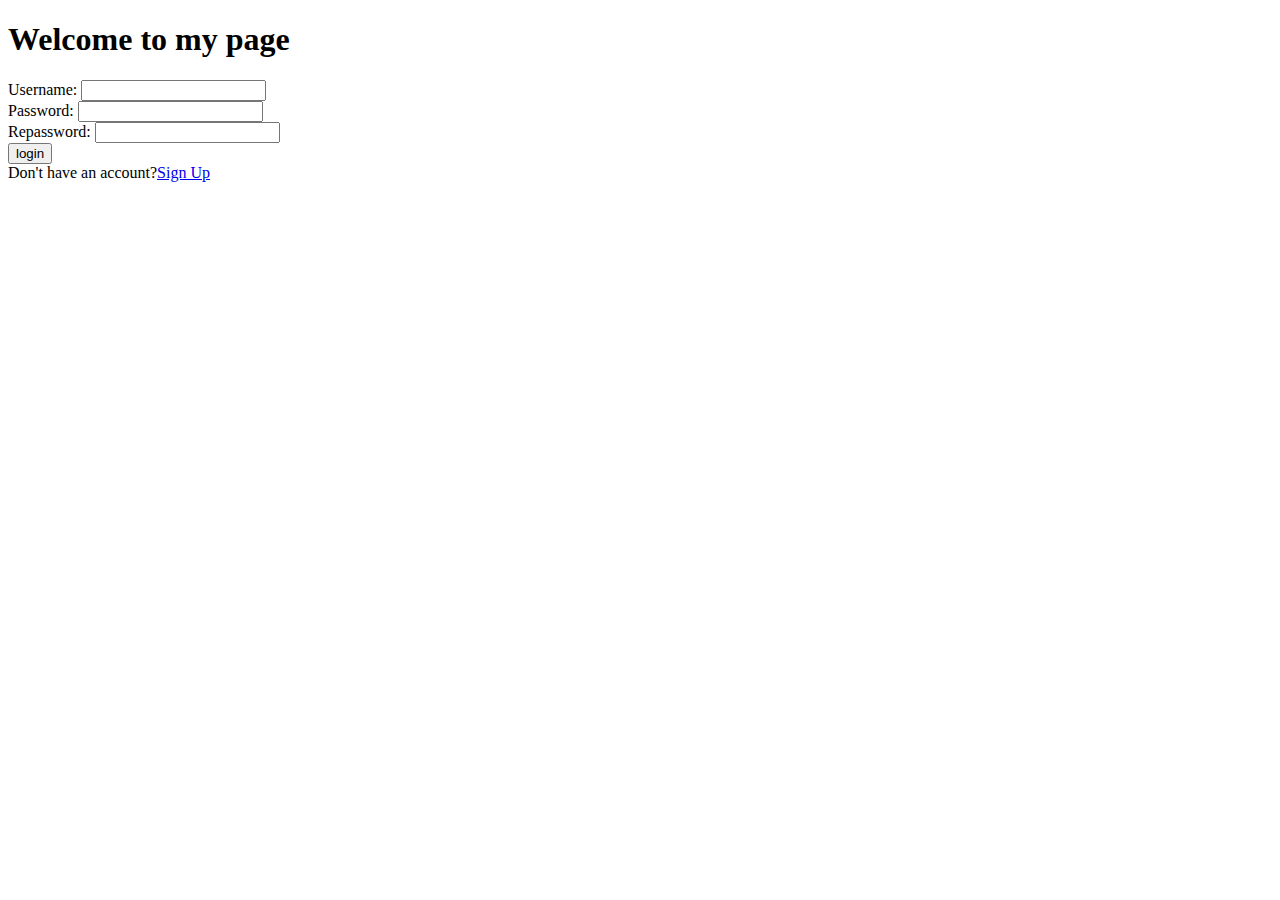
==== templates/index.html @ 28cc53ad "built basic login and signup" ====
<!DOCTYPE html>
<html lang="en">
<head>
    <meta charset="UTF-8">
    <meta name="viewport" content="width=device-width, initial-scale=1.0">
    <title>Home Page</title>
</head>
<body>
    <h1>Welcome to my page</h1>
    <form>
        <div>
            <label for = "username">Username: </label>
            <input type="text" name="username" id="username" required>
        </div>

        <div>
            <label for = "password">Password: </label>
            <input type="password" name="password" id="password" required>
        </div>

        <div>
            <label for = "repassword">Repassword: </label>
            <input type="repassword" name="repassword" id="repassword" required>
        </div>

        <div>
            <input type="submit" value="login">
        </div>
    </form>
    Don't have an account?<a href = "/signup">Sign Up</a>
</body>
</html>
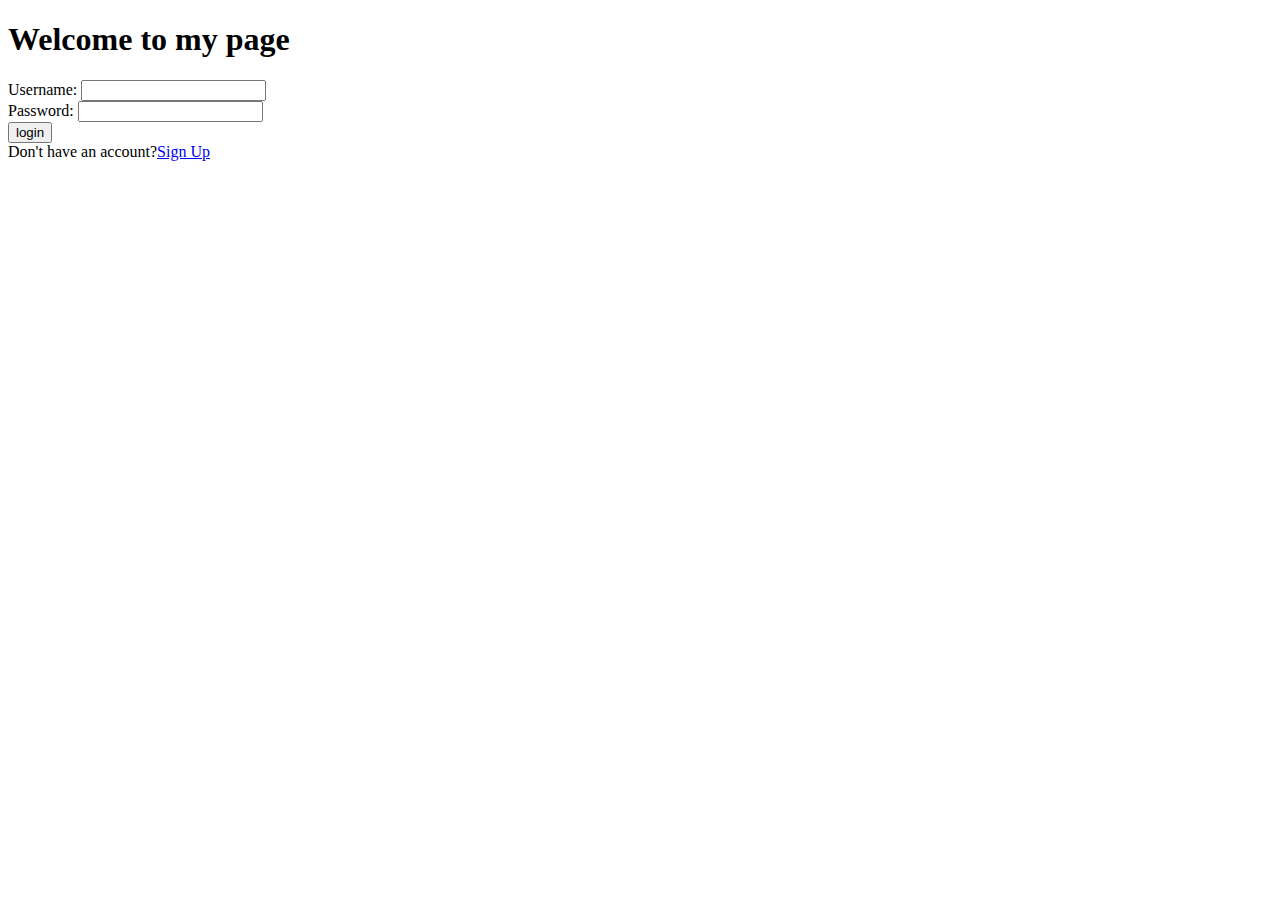
==== commit fb3314ba: "Started to build database and createUser function" ====
--- a/templates/index.html
+++ b/templates/index.html
@@ -18,10 +18,7 @@
             <input type="password" name="password" id="password" required>
         </div>
 
-        <div>
-            <label for = "repassword">Repassword: </label>
-            <input type="repassword" name="repassword" id="repassword" required>
-        </div>
+        
 
         <div>
             <input type="submit" value="login">
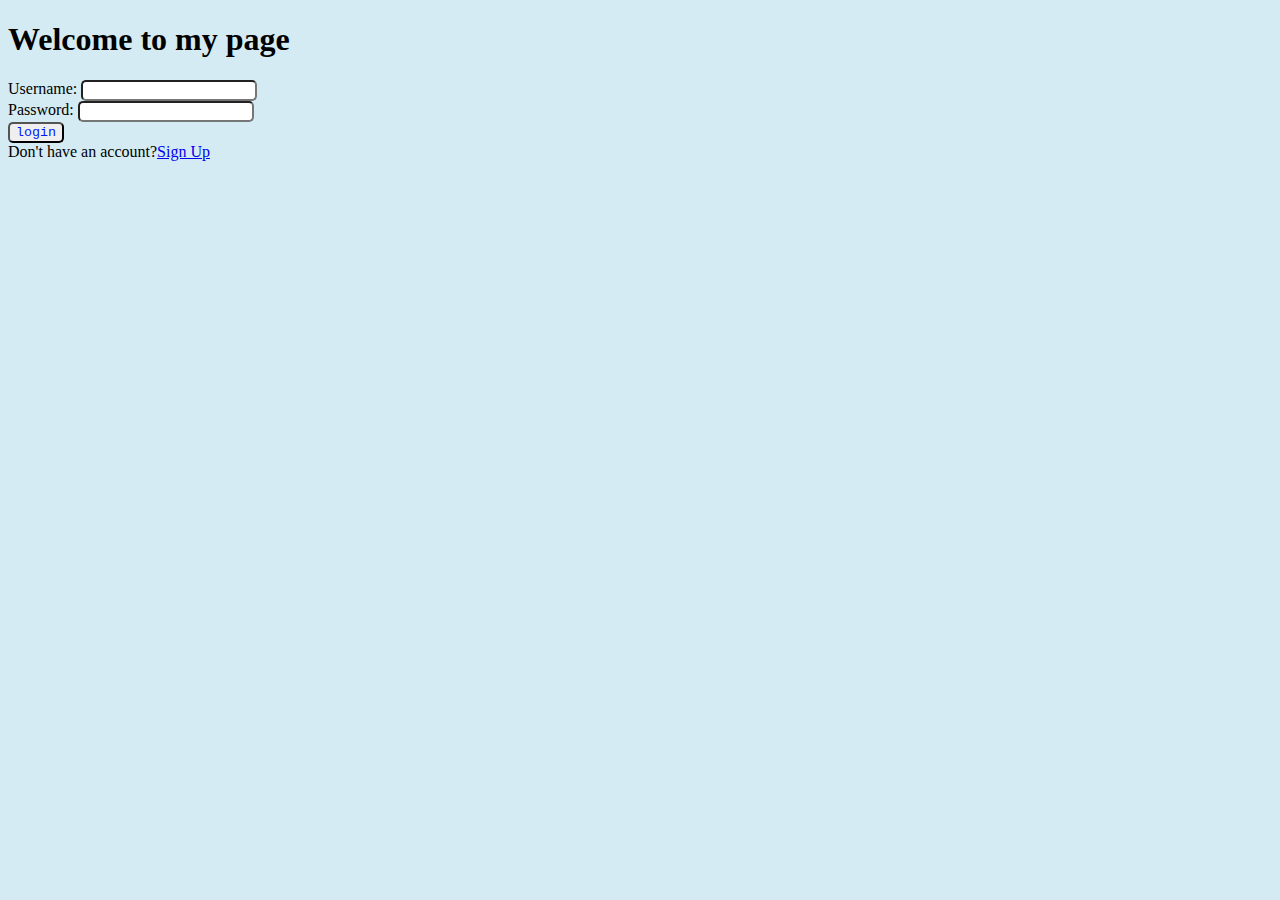
==== commit d65bc990: "added some styling" ====
--- a/templates/index.html
+++ b/templates/index.html
@@ -4,10 +4,19 @@
     <meta charset="UTF-8">
     <meta name="viewport" content="width=device-width, initial-scale=1.0">
     <title>Home Page</title>
+    <link rel = "stylesheet" href = {{ url_for("static", filename = "styles.css") }} >
+
+    <style>
+        input {
+            font-family: "Courier New", Courier, monospace;
+            color:rgb(0, 26, 255);
+            border-radius: 5px;
+        }
+    </style>
 </head>
-<body>
+<body style = "background-color:rgb(213, 235, 243)">
     <h1>Welcome to my page</h1>
-    <form>
+    <form action = "/authenticate" method="post">
         <div>
             <label for = "username">Username: </label>
             <input type="text" name="username" id="username" required>
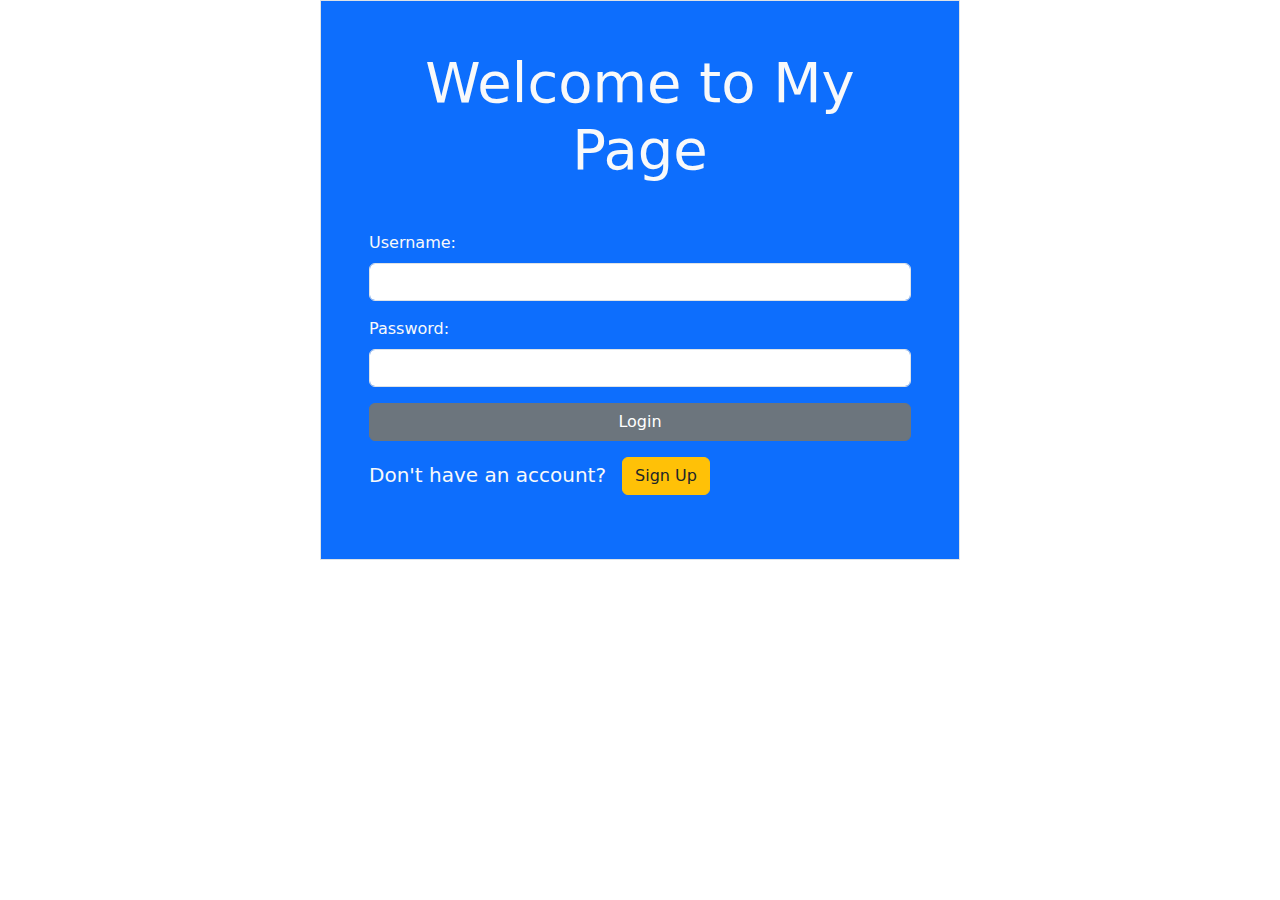
==== commit eba62a67: "More Styling" ====
--- a/templates/index.html
+++ b/templates/index.html
@@ -4,35 +4,34 @@
     <meta charset="UTF-8">
     <meta name="viewport" content="width=device-width, initial-scale=1.0">
     <title>Home Page</title>
-    <link rel = "stylesheet" href = {{ url_for("static", filename = "styles.css") }} >
+    <link href="https://cdn.jsdelivr.net/npm/bootstrap@5.3.3/dist/css/bootstrap.min.css" rel="stylesheet" integrity="sha384-QWTKZyjpPEjISv5WaRU9OFeRpok6YctnYmDr5pNlyT2bRjXh0JMhjY6hW+ALEwIH" crossorigin="anonymous">
+    <!-- <link rel = "stylesheet" href = {{ url_for("static", filename = "styles.css") }} > -->
 
-    <style>
-        input {
-            font-family: "Courier New", Courier, monospace;
-            color:rgb(0, 26, 255);
-            border-radius: 5px;
-        }
-    </style>
 </head>
-<body style = "background-color:rgb(213, 235, 243)">
-    <h1>Welcome to my page</h1>
+<body>
+    <div class = "container border p-5 bg-primary w-50">
+    <h1 class = "display-4 text-center mb-5 text-light">Welcome to My Page</h1>
     <form action = "/authenticate" method="post">
-        <div>
-            <label for = "username">Username: </label>
-            <input type="text" name="username" id="username" required>
+        <div class = "mb-3">
+            <label class = "form-label text-light" for = "username">Username: </label>
+            <input class = "form-control" type="text" name="username" id="username" required>
         </div>
 
-        <div>
-            <label for = "password">Password: </label>
-            <input type="password" name="password" id="password" required>
+        <div class = "mb-3">
+            <label class = "form-label text-light" for = "password">Password: </label>
+            <input class = "form-control" type="password" name="password" id="password" required>
         </div>
 
         
 
         <div>
-            <input type="submit" value="login">
+            <input class="btn btn-secondary w-100 mb-3" type="submit" value="Login">
         </div>
     </form>
-    Don't have an account?<a href = "/signup">Sign Up</a>
+    <p class="text-light lead">Don't have an account?<a class = "btn btn-warning link-dark ms-3" href = "/signup">Sign Up</a></p>
+    </div>
+
+
+    <script src="https://cdn.jsdelivr.net/npm/bootstrap@5.3.3/dist/js/bootstrap.bundle.min.js" integrity="sha384-YvpcrYf0tY3lHB60NNkmXc5s9fDVZLESaAA55NDzOxhy9GkcIdslK1eN7N6jIeHz" crossorigin="anonymous"></script>
 </body>
 </html>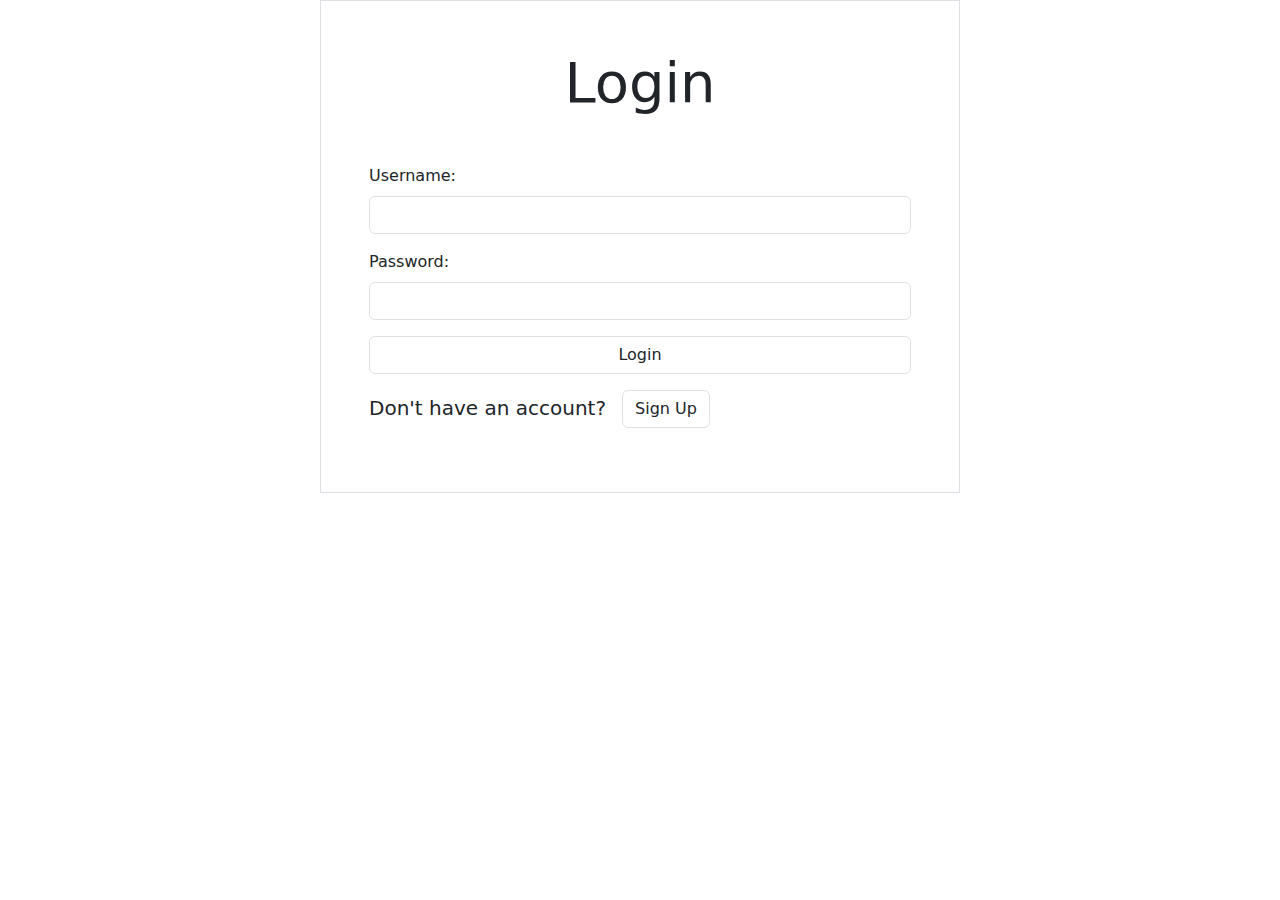
==== commit 546d41ab: "Signup interface" ====
--- a/templates/index.html
+++ b/templates/index.html
@@ -4,31 +4,31 @@
     <meta charset="UTF-8">
     <meta name="viewport" content="width=device-width, initial-scale=1.0">
     <title>Home Page</title>
-    <link href="https://cdn.jsdelivr.net/npm/bootstrap@5.3.3/dist/css/bootstrap.min.css" rel="stylesheet" integrity="sha384-QWTKZyjpPEjISv5WaRU9OFeRpok6YctnYmDr5pNlyT2bRjXh0JMhjY6hW+ALEwIH" crossorigin="anonymous">
-    <!-- <link rel = "stylesheet" href = {{ url_for("static", filename = "styles.css") }} > -->
+    <link href="https://cdn.jsdelivr.net/npm/bootstrap@5.3.3/dist/css/bootstrap.min.css" rel="stylesheet" integrity="sha384-QWTKZyjpPEjISv5WaRU9OFeRpok6YctnYmDr5pNlyT2bRjXh0JMhjY6hW+ALEwIH" crossorigin="anonymous"> 
+    <link rel = "stylesheet" href = {{ url_for("static", filename = "styles.css") }} 
 
 </head>
 <body>
-    <div class = "container border p-5 bg-primary w-50">
-    <h1 class = "display-4 text-center mb-5 text-light">Welcome to My Page</h1>
+    <div class = "container border p-5 w-50">
+    <h1 class = "display-4 text-center mb-5 text-dark">Login</h1>
     <form action = "/authenticate" method="post">
         <div class = "mb-3">
-            <label class = "form-label text-light" for = "username">Username: </label>
+            <label class = "form-label text-dark" for = "username">Username: </label>
             <input class = "form-control" type="text" name="username" id="username" required>
         </div>
 
         <div class = "mb-3">
-            <label class = "form-label text-light" for = "password">Password: </label>
+            <label class = "form-label text-dark" for = "password">Password: </label>
             <input class = "form-control" type="password" name="password" id="password" required>
         </div>
 
         
 
         <div>
-            <input class="btn btn-secondary w-100 mb-3" type="submit" value="Login">
+            <input class="btn w-100 mb-3 border" type="submit" value="Login">
         </div>
     </form>
-    <p class="text-light lead">Don't have an account?<a class = "btn btn-warning link-dark ms-3" href = "/signup">Sign Up</a></p>
+    <p class="text-dark lead">Don't have an account?<a class = "btn link-dark border ms-3" href = "/signup">Sign Up</a></p>
     </div>
 
 
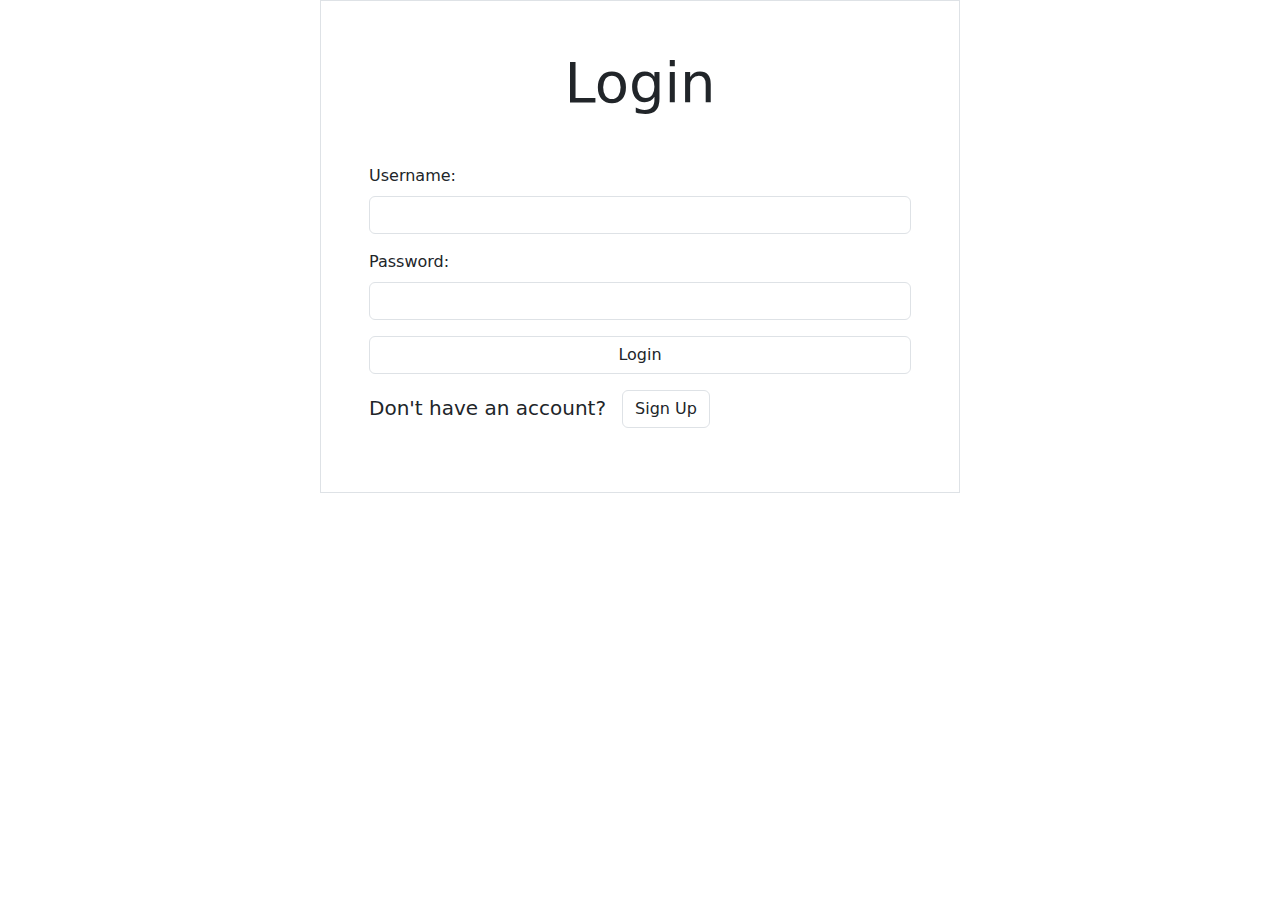
==== commit 801b06a3: "." ====
--- a/templates/index.html
+++ b/templates/index.html
@@ -31,7 +31,7 @@
     <p class="text-dark lead">Don't have an account?<a class = "btn link-dark border ms-3" href = "/signup">Sign Up</a></p>
     </div>
 
-
     <script src="https://cdn.jsdelivr.net/npm/bootstrap@5.3.3/dist/js/bootstrap.bundle.min.js" integrity="sha384-YvpcrYf0tY3lHB60NNkmXc5s9fDVZLESaAA55NDzOxhy9GkcIdslK1eN7N6jIeHz" crossorigin="anonymous"></script>
+  
 </body>
 </html>